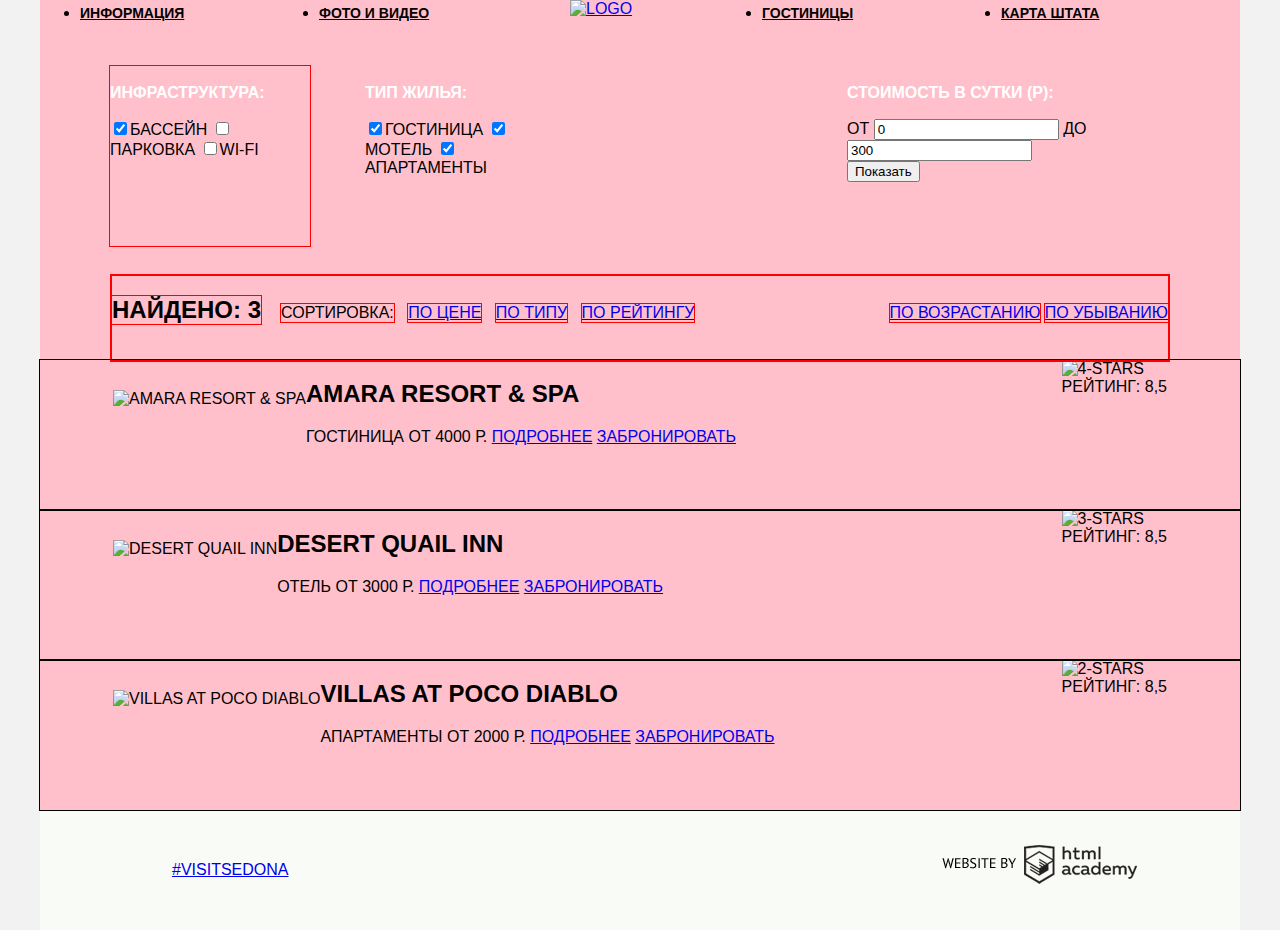
==== sedona-hotels.html @ 235b5f71 "Сетка Седоны" ====
<!DOCTYPE html>
<html lang="ru">
  <head>
    <meta charset="utf-8">
    <title>HTML Academy: Седона</title>
    <link rel="stylesheet" href="css/sedona-style.css">
  </head>
  <body>
  <div class="positioner">
    <header class="main-header">
      <div class="logo">
        <a href="/sedona-index.html"><img src="img/logo.png" alt="logo" width="138" height="70"></a>
      </div>
      <nav class="header-menu">
        <ul>
          <li>
            <a href="#">Информация</a>
          </li>
          <li>
            <a href="#">Фото и видео</a>
          </li>
          <li>
            <a href="#">Карта штата</a>
          </li>
          <li>
            <a href="#">Гостиницы</a>
          </li>
        </ul>
      </nav>
    </header>
    <main>
      <section class="check-location clearfix">
        <form method="post" action="#">
          <div class="check-infrastructure">
            <h3>Инфраструктура:</h3>
            <label>
              <input type="checkbox" name="swimingpool" checked>Бассейн
            </label>
            <label>
              <input type="checkbox" name="parking">Парковка
            </label>
            <label>
              <input type="checkbox" name="wi-fi">Wi-Fi
            </label>
          </div>
          <div class="check-residence">
            <h3>Тип жилья:</h3>
            <label>
              <input type="checkbox" name="hotel" checked>Гостиница
            </label>
            <label>
              <input type="checkbox" name="motel" checked>Мотель
            </label>
            <label>
              <input type="checkbox" name="apartments" checked>Апартаменты
            </label>
          </div>
          <div class="check-price">
            <h3>Стоимость в сутки (Р):</h3>
            <div class="block-inputs">
              <label>От <input type="text" value="0"></label>
              <label>До <input type="text" value="300"></label>
            </div>
            <div class="block-range">
                <!--<input type="range" name="count" min="0" max="4000" step="1" id="count">-->
            </div>
            <input type="submit" value="Показать">
          </div>
        </form>
      </section>

      <section class="sorting-block clearfix">
          <h2>Найдено: 3</h2>
          <div class="sorting-menu">
            <p>Сортировка:</p>
            <a class="sorting" href="#">по цене</a>
            <a class="sorting" href="#">по типу</a>
            <a class="sorting" href="#">по рейтингу</a>
            </div>
          <div class="sorting-arrow">
            <a class="arrow arrow-up" href="#">по возрастанию</a>
            <a class="arrow arrow-down" href="#">по убыванию</a>
          </div>
      </section>

      <section class="hotel-block">
        <article class="hotel-features clearfix">
          <div class="hotel-photo">
            <img src="img/hotel-1.jpg" alt="Amara Resort & Spa" width="135" height="90">
          </div>
          <div class="hotel-info">
            <h2>Amara resort & spa </h2>
            <div class="type-hotel">Гостиница</div>
            <div class="info-price">От 4000 Р.</div>
            <div class="btn-details"><a href="#">Подробнее</a></div>
            <div class="btn-reservation"><a href="#">Забронировать</a></div>
          </div>
          <div class="hotel-rating">
            <div class="stars"><img src="img/stars-4.png" alt="4-stars" width="89" height="17"></div>
            <div class="rating">Рейтинг: 8,5</div>
          </div>
        </article>
        <article class="hotel-features clearfix">
          <div class="hotel-photo">
            <img src="img/hotel-2.jpg" alt="Desert Quail inn" width="135" height="90">
          </div>
            <div class="hotel-info">
              <h2>Desert Quail inn</h2>
              <div class="type-hotel">Отель</div>
              <div class="info-price">От 3000 Р.</div>
              <div class="btn-details"><a href="#">Подробнее</a></div>
              <div class="btn-reservation"><a href="#">Забронировать</a></div>
            </div>
            <div class="hotel-rating">
              <div class="stars"><img src="img/stars-3.png" alt="3-stars" width="65" height="17"></div>
              <div class="rating">Рейтинг: 8,5</div>
            </div>
        </article>

        <article class="hotel-features clearfix">
            <div class="hotel-photo">
              <img src="img/hotel-3.jpg" alt="Villas at poco diablo" width="135" height="90">
            </div>
            <div class="hotel-info">
              <h2>Villas at poco diablo</h2>
              <div class="type-hotel">Апартаменты</div>
              <div class="info-price">От 2000 Р.</div>
              <div class="btn-details"><a href="#">Подробнее</a></div>
              <div class="btn-reservation"><a href="#">Забронировать</a></div>
            </div>
            <div class="hotel-rating">
              <div class="stars"><img src="img/stars-2.png" alt="2-stars" width="42" height="17"></div>
              <div class="rating">Рейтинг: 8,5</div>
            </div>
        </article>
      </section>
    </main>

    <footer class="hotel-footer">
      <section class="footer-link">
        <p><a class="to-main-page" href="#">#VISITSEDONA</a></p>
      </section>
      <section class="footer-social">
        <a class="social-btn social-btn-twitter"></a>
        <a class="social-btn social-btn-facebook"></a>
        <a class="social-btn social-btn-youtube"></a>
      </section>
      <section class="footer-copyright">
        <a class="htmlacademy" href="https://htmlacademy.ru/intensive/htmlcss">
          <img src="img/html_academy_icon_and_text.png" alt="logo htmlacademy" width="195" height="39">
        </a>
      </section>
    </footer>
  </div>
</body>
</html>
---- css/sedona-style.css ----
@font-face {
  font-family: "PT Sans";
  src: url("../fonts/ptsans.woff2") format("woff2"),
       url("../fonts/ptsans.woff") format("woff");
  font-weight: normal;
  font-style: normal;
}

@font-face {
  font-family: "PT Sans Bold";
  src: url("../fonts/ptsansbold.woff2") format("woff2"),
       url("../fonts/ptsansbold.woff") format("woff");
  font-weight: bold;
  font-style: normal;
}

body {
  background-color: #f2f2f2;
  font-family: "PT Sans", Arial, sans-serif;
  text-transform: uppercase;
  padding: 0;
  margin: 0;

}

.positioner {
  background-color: pink;
  padding: 0;
  margin: 0 40px;
  width: 1200px;
  position: relative;
  margin-top: -16px; /*Я не понимаю, почему у меня страница съезжает вниз?
  Только отрицатиельнвым маргином получилось ее поднять*/
}

/*ИЗОБРАЖЕНИЯ*/

.main-intro-photo {
  height: 510px;
  width: 1200px;
  background-image: url("../img/mask.png"), url("../img/main-photo.jpg");
  background-size: 100% 57px, cover;
  background-repeat: no-repeat;
  background-position: bottom, center;
}

.social-btn {
  background: url("../img/social-icon.png") no-repeat;
  width: 46px;
  height: 48px;
  margin-right: 6px;
  display: inline-block;
}

.social-btn-twitter {
  background-position: 0 0;
}

.social-btn-facebook {
  background-position: -52px 0;
}

.social-btn-youtube {
  margin-right: 0;
  background-position: -104px 0;
}

.check-location {
  background-image: url("../img/filter-background.jpg");
  background-size: cover;
  height: 562px;
  width: 1200px;
}

/*ШРИФТЫ*/

.header-menu a {
  font-size: 14px;
  font-weight: bold;
  line-height: 26px;
  color: #000000;
}

.main-features {
  font-size: 21px;
  font-weight: bold;
  color: #000000;
}

.check-location h3{
  font-size: 16px;
  font-weight: bold;
  color: rgb(255, 255, 255);
  line-height: 21px;
}


/*СЕТКА*/

.clearfix::after {
  content: "";
  display: table;
  clear: both;
}

.main-header {
  width: 1200px;
  padding: 0;
  margin: 0;
  position: relative;
  height: 56px;
  box-sizing: border-box;;
}

.header-menu li:nth-child(-n+2) {
  width: 239px;
  float: left;
}

.header-menu li:nth-child(n+3) {
  width: 239px;
  float: right;
}

.logo {
  position: absolute;
  top: 0;
  left: 530px;
  z-index: 10;
}

/*ПЕРВАЯ СТРАНИЦА - основное содержание*/

/*секция 1*/

.main-intro {
  padding: 0;
  margin: 0;
}

.introduction {
  margin: 0;

}

.introduction .main-features {
  margin: 55px auto 25px;
  width: 636px;
}

.introduction .features-description {
  margin: 0 auto 55px;
  width: 576px;
}


/*Cекция 2*/
section {
  margin: 0;
  padding: 0;
}

section:nth-of-type(3) .reason {
  float: left;
  width: 400px;
  min-height: 256px;
  background-color: rgb(129, 179, 210);
}

section:nth-of-type(3) .picture-1 {
  float: right;
  width: 800px;
  min-height: 256px;
}

/*Cекция 3*/

.bonuses {
  min-height: 325px;
}

.bonuses .feature {
  width: 400px;
  height: 310px;
}

.bonuses .feature:nth-child(-n+2) {
  float: left;
}

.bonuses .feature:nth-child(3) {
  float: right;
}

/*секция 4*/

section:nth-of-type(5) .reason {
  float: right;
  width: 400px;
  min-height: 256px;
  background-color: rgb(129, 179, 210);
}

section:nth-of-type(5) .picture-2 {
  float: left;
  width: 800px;
  min-height: 256px;
}

/*Секция 5*/

.advantages .reason {
  float: left;
  width: 400px;
  height: 256px;
}

/*Сеция 6*/

.visit {
  min-height: 290px;
  width: 1200px;
  background: #ffff;
  box-sizing: border-box;
  padding-top: 55px;
}

.visit .interested,
.visit .features-description {
  width: 465px;
  margin: auto;
  outline: 2px solid red;
}

.visit .features-description {
  margin-top: 60px;
}


.search-hotel {
  width: 568px;
  height: 86px;
  outline: 2px solid red;
  margin: 0 auto;
}
/*Секция 7*/

.map {
  height: 593px;
}

.search-menu {
  display: none;
}

footer {
  height: 120px;
  width: 1200px;
  background: #f9fbf6;
  box-sizing: border-box;
  padding-top: 35px;
  padding-bottom: 35px;
}

.main-footer {
  position: absolute;
  bottom: 0;
  left: 0;
  z-index: 10;
}

footer .footer-link {
  float: left;
  min-height: 50px;
  width: 136px;
  margin-left: 132px;
}

footer .footer-social {
  float: left;
  min-height: 50px;
  width: 160px;
  margin-left: 256px;

}

footer .footer-copyright {
  float: right;
  min-height: 50px;
  width: 195px;
  margin-right: 103px;
}


/*СТРАНИЦА ВТОРАЯ*/

.check-location {
  height: 220px;
  overflow: hidden;
  box-sizing: border-box;
  padding-left: 70px;
  padding-top: 10px;
  padding-bottom: 20px;
}

.check-infrastructure {
  height: 180px;
  width: 200px;
  float: left;
  outline: 1px solid red;
}

.check-residence {
  height: 180px;
  width: 200px;
  float: left;
  margin-left: 55px;
}

.check-price {
  height: 180px;
  width: 350px;
  float: right;
  margin-right: 43px;
}

/*Блок сортировки*/

.sorting-block {
  height: 84px;
  width: 1056px;
  margin: auto;
  box-sizing: border-box;
  outline: 2px solid red;
}

 .sorting-block h2 {
   float: left;
   outline: 1px solid red;
 }

 .sorting-menu {
   float: left;
 }

.sorting-arrow {
  float: right;
}

.sorting-menu p,
.sorting-menu a {
  display: inline-block;
  outline: 1px solid red;
  margin-left: 20px;
  margin-top: 28px;
}
.sorting-menu a:nth-child(n+2) {
  margin-left: 10px;
}

.sorting-arrow a {
  display: inline-block;
  outline: 1px solid red;
  margin-top: 28px;
}

/*Блок отелей*/

.hotel-features {
  min-height: 150px;
  outline: 1px solid black;
  width: 1054px;
  padding-right: 73px;
  padding-left: 73px;
}

.hotel-features .hotel-photo {
  float: left;
}

.hotel-features .hotel-info {
  float: left;
}

.hotel-features .hotel-rating {
  float: right;
}

.hotel-photo {
  margin-top: 30px;
}

.hotel-info div {
  display: inline-block;
}





















/*
.check-location label,
.block-inputs input {
  font-size: 14px;
  color: rgb(255, 255, 255);
  line-height: 21px;
}

.sorting-block h2,
.hotel-info h2 {
  font-size: 21px;
  font-weight: bold;
}

.sorting-menu p,
.sorting-menu a {
  font-size: 12px;
  line-height: 18px;
}

.sorting-menu a {
  color: rgba(0, 0, 0, 0.302);
}

.hotel-info div {
  color: rgb(51, 51, 51);
  font-size: 14px;
  line-height: 21px;
}

.hotel-info a {
  font-size: 14px;
  color: rgb(255, 255, 255);
  font-weight: bold;
  line-height: 21px;
}

.rating {
  font-size: 14px;
  color: rgb(102, 102, 102);
  line-height: 21px;
}

.to-main-page {
  color: #000000;
  font-size: 21px;
  font-weight: bold;
  line-height: 26px;
}
*/
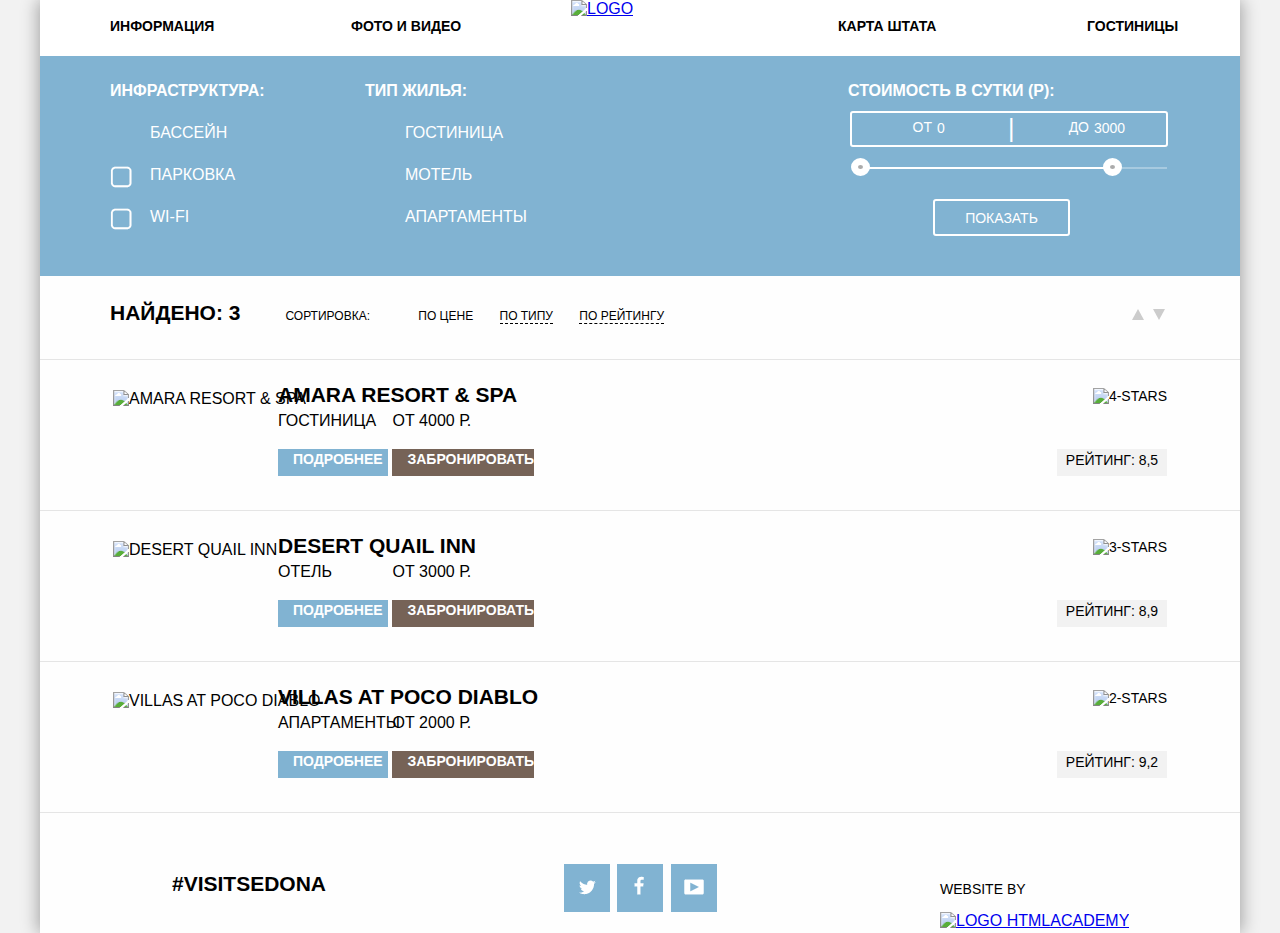
==== commit d4921fe2: "Исправления к Седоне" ====
--- a/sedona-hotels.html
+++ b/sedona-hotels.html
@@ -9,7 +9,7 @@
   <div class="positioner">
     <header class="main-header">
       <div class="logo">
-        <a href="/sedona-index.html"><img src="img/logo.png" alt="logo" width="138" height="70"></a>
+        <a href="index.html"><img src="img/logo.png" alt="logo" width="138" height="70"></a>
       </div>
       <nav class="header-menu">
         <ul>
@@ -20,49 +20,46 @@
             <a href="#">Фото и видео</a>
           </li>
           <li>
-            <a href="#">Карта штата</a>
+            <a href="sedona-hotels.html">Гостиницы</a>
           </li>
           <li>
-            <a href="#">Гостиницы</a>
+            <a href="#">Карта штата</a>
           </li>
         </ul>
       </nav>
     </header>
     <main>
       <section class="check-location clearfix">
-        <form method="post" action="#">
+        <form class="sedona-hotels-for" method="post" action="#">
           <div class="check-infrastructure">
             <h3>Инфраструктура:</h3>
-            <label>
-              <input type="checkbox" name="swimingpool" checked>Бассейн
-            </label>
-            <label>
-              <input type="checkbox" name="parking">Парковка
-            </label>
-            <label>
-              <input type="checkbox" name="wi-fi">Wi-Fi
-            </label>
+            <input type="checkbox" name="swimingpool" id="swimingpool" checked>
+            <label for="swimingpool">Бассейн</label>
+            <input type="checkbox" name="parking" id="parking">
+            <label for="parking">Парковка</label>
+            <input type="checkbox" name="wi-fi" id="wi-fi">
+            <label for="wi-fi">Wi-Fi</label>
           </div>
           <div class="check-residence">
             <h3>Тип жилья:</h3>
-            <label>
-              <input type="checkbox" name="hotel" checked>Гостиница
-            </label>
-            <label>
-              <input type="checkbox" name="motel" checked>Мотель
-            </label>
-            <label>
-              <input type="checkbox" name="apartments" checked>Апартаменты
-            </label>
+            <input type="checkbox" name="hotel" id="hotel" checked>
+            <label for="hotel">Гостиница</label>
+            <input type="checkbox" name="motel" id="motel" checked>
+            <label for="motel">Мотель</label>
+            <input type="checkbox" name="apartments" id="apartments" checked>
+            <label for="apartments">Апартаменты</label>
           </div>
           <div class="check-price">
             <h3>Стоимость в сутки (Р):</h3>
             <div class="block-inputs">
-              <label>От <input type="text" value="0"></label>
-              <label>До <input type="text" value="300"></label>
+              <label><div>От</div><input type="text" value="0"></label>
+              <label><div>До</div><input type="text" value="3000"></label>
             </div>
             <div class="block-range">
-                <!--<input type="range" name="count" min="0" max="4000" step="1" id="count">-->
+              <div class="line">
+                <div class="range range-1"></div>
+                <div class="range range-2"></div>
+              </div>
             </div>
             <input type="submit" value="Показать">
           </div>
@@ -70,17 +67,17 @@
       </section>
 
       <section class="sorting-block clearfix">
-          <h2>Найдено: 3</h2>
-          <div class="sorting-menu">
-            <p>Сортировка:</p>
-            <a class="sorting" href="#">по цене</a>
-            <a class="sorting" href="#">по типу</a>
-            <a class="sorting" href="#">по рейтингу</a>
-            </div>
-          <div class="sorting-arrow">
-            <a class="arrow arrow-up" href="#">по возрастанию</a>
-            <a class="arrow arrow-down" href="#">по убыванию</a>
-          </div>
+        <h2>Найдено: 3</h2>
+        <div class="sorting-menu">
+          <p>Сортировка:</p>
+          <a class="sorting" href="#">по цене</a>
+          <a class="sorting" href="#">по типу</a>
+          <a class="sorting" href="#">по рейтингу</a>
+        </div>
+        <div class="sorting-arrow">
+          <a class="arrow arrow-up" href="#">по возрастанию</a>
+          <a class="arrow arrow-down" href="#">по убыванию</a>
+        </div>
       </section>
 
       <section class="hotel-block">
@@ -91,7 +88,7 @@
           <div class="hotel-info">
             <h2>Amara resort & spa </h2>
             <div class="type-hotel">Гостиница</div>
-            <div class="info-price">От 4000 Р.</div>
+            <div class="info-price">От 4000 Р.</div><br>
             <div class="btn-details"><a href="#">Подробнее</a></div>
             <div class="btn-reservation"><a href="#">Забронировать</a></div>
           </div>
@@ -100,21 +97,22 @@
             <div class="rating">Рейтинг: 8,5</div>
           </div>
         </article>
+
         <article class="hotel-features clearfix">
           <div class="hotel-photo">
             <img src="img/hotel-2.jpg" alt="Desert Quail inn" width="135" height="90">
           </div>
-            <div class="hotel-info">
-              <h2>Desert Quail inn</h2>
-              <div class="type-hotel">Отель</div>
-              <div class="info-price">От 3000 Р.</div>
-              <div class="btn-details"><a href="#">Подробнее</a></div>
-              <div class="btn-reservation"><a href="#">Забронировать</a></div>
-            </div>
-            <div class="hotel-rating">
-              <div class="stars"><img src="img/stars-3.png" alt="3-stars" width="65" height="17"></div>
-              <div class="rating">Рейтинг: 8,5</div>
-            </div>
+          <div class="hotel-info">
+            <h2>Desert Quail inn</h2>
+            <div class="type-hotel">Отель</div>
+            <div class="info-price">От 3000 Р.</div><br>
+            <div class="btn-details"><a href="#">Подробнее</a></div>
+            <div class="btn-reservation"><a href="#">Забронировать</a></div>
+          </div>
+          <div class="hotel-rating">
+            <div class="stars"><img src="img/stars-3.png" alt="3-stars" width="65" height="17"></div>
+            <div class="rating">Рейтинг: 8,9</div>
+          </div>
         </article>
 
         <article class="hotel-features clearfix">
@@ -124,13 +122,13 @@
             <div class="hotel-info">
               <h2>Villas at poco diablo</h2>
               <div class="type-hotel">Апартаменты</div>
-              <div class="info-price">От 2000 Р.</div>
+              <div class="info-price">От 2000 Р.</div><br>
               <div class="btn-details"><a href="#">Подробнее</a></div>
               <div class="btn-reservation"><a href="#">Забронировать</a></div>
             </div>
             <div class="hotel-rating">
               <div class="stars"><img src="img/stars-2.png" alt="2-stars" width="42" height="17"></div>
-              <div class="rating">Рейтинг: 8,5</div>
+              <div class="rating">Рейтинг: 9,2</div>
             </div>
         </article>
       </section>
@@ -146,8 +144,9 @@
         <a class="social-btn social-btn-youtube"></a>
       </section>
       <section class="footer-copyright">
+        <p>Website by</p>
         <a class="htmlacademy" href="https://htmlacademy.ru/intensive/htmlcss">
-          <img src="img/html_academy_icon_and_text.png" alt="logo htmlacademy" width="195" height="39">
+          <img src="img/html_academy_icon.png" alt="logo htmlacademy" width="113" height="39">
         </a>
       </section>
     </footer>
--- a/css/sedona-style.css
+++ b/css/sedona-style.css
@@ -20,17 +20,17 @@
   text-transform: uppercase;
   padding: 0;
   margin: 0;
-
 }
 
 .positioner {
-  background-color: pink;
+  background: pink;
   padding: 0;
-  margin: 0 40px;
+  margin: 0 auto;
   width: 1200px;
   position: relative;
-  margin-top: -16px; /*Я не понимаю, почему у меня страница съезжает вниз?
-  Только отрицатиельнвым маргином получилось ее поднять*/
+  margin-top: -16px;
+  box-shadow: 5px 0 15px 0 rgb(0, 1, 1, 0.2),
+              -5px 0 15px 0 rgb(0, 1, 1, 0.2);
 }
 
 /*ИЗОБРАЖЕНИЯ*/
@@ -45,31 +45,24 @@
 }
 
 .social-btn {
-  background: url("../img/social-icon.png") no-repeat;
+  background: #81b3d2 url("../img/social-icon.png") no-repeat;
   width: 46px;
   height: 48px;
-  margin-right: 6px;
+  margin-right: 3px;
   display: inline-block;
 }
 
 .social-btn-twitter {
-  background-position: 0 0;
+  background-position: 15px 12px;
 }
 
 .social-btn-facebook {
-  background-position: -52px 0;
+  background-position: -38px 12px;
 }
 
 .social-btn-youtube {
   margin-right: 0;
-  background-position: -104px 0;
-}
-
-.check-location {
-  background-image: url("../img/filter-background.jpg");
-  background-size: cover;
-  height: 562px;
-  width: 1200px;
+  background-position: -89px 12px;
 }
 
 /*ШРИФТЫ*/
@@ -87,13 +80,11 @@
   color: #000000;
 }
 
-.check-location h3{
+.check-location h3 {
   font-size: 16px;
   font-weight: bold;
-  color: rgb(255, 255, 255);
-  line-height: 21px;
-}
-
+  color: #ffffff;
+}
 
 /*СЕТКА*/
 
@@ -109,23 +100,57 @@
   margin: 0;
   position: relative;
   height: 56px;
-  box-sizing: border-box;;
+  box-sizing: border-box;
+  background: #ffffff;
+}
+
+.header-menu ul {
+  padding: 0;
+}
+
+.header-menu li {
+  box-sizing: border-box;
+  padding-top: 13px;
+  height: 56px;
 }
 
 .header-menu li:nth-child(-n+2) {
   width: 239px;
   float: left;
+  list-style: none;
+}
+
+.header-menu li:first-child {
+  padding-left: 70px;
+}
+
+.header-menu li:nth-child(2){
+  padding-left: 72px;
 }
 
 .header-menu li:nth-child(n+3) {
   width: 239px;
   float: right;
+  list-style: none;
+}
+
+.header-menu li:nth-child(3) {
+  padding-left: 86px;
+}
+
+.header-menu li:last-child {
+  padding-left: 76px;
+}
+
+.header-menu li a {
+  text-decoration: none;
 }
 
 .logo {
   position: absolute;
   top: 0;
-  left: 530px;
+  left: 50%;
+  margin-left: -69px;
   z-index: 10;
 }
 
@@ -140,17 +165,24 @@
 
 .introduction {
   margin: 0;
-
+  height: 215px;
+  box-sizing: border-box;
+  padding-top: 55px;
+  background-color: #ffffff;
 }
 
 .introduction .main-features {
-  margin: 55px auto 25px;
+  margin: 0 auto 25px;
   width: 636px;
+  text-align: center;
 }
 
 .introduction .features-description {
-  margin: 0 auto 55px;
+  margin: auto;
   width: 576px;
+  font-size: 14px;
+  line-height: 26px;
+  text-align: center;
 }
 
 
@@ -158,38 +190,80 @@
 section {
   margin: 0;
   padding: 0;
+  box-sizing: border-box;
 }
 
 section:nth-of-type(3) .reason {
   float: left;
   width: 400px;
   min-height: 256px;
-  background-color: rgb(129, 179, 210);
+  background-color: #81b3d2;
+
 }
 
 section:nth-of-type(3) .picture-1 {
   float: right;
   width: 800px;
   min-height: 256px;
+  color: #ffff;
+}
+
+/*текст секций PHOTO-ADVANTAGES*/
+.main-content-reason img {
+  display: block;
+}
+
+.photo-advantages .reason .main-features {
+  margin-top: 45px;
+  text-align: center;
+  line-height: 21px;
+}
+
+.photo-advantages .reason .reason-number {
+  margin-top: 26px;
+  text-align: center;
+  line-height: 21px;
+}
+
+.photo-advantages .reason .features-description {
+  margin-top: 20px;
+  text-align: center;
+  line-height: 21px;
+  font-size: 14px;
 }
 
 /*Cекция 3*/
 
 .bonuses {
   min-height: 325px;
+  background-color: #ffffff;
 }
 
 .bonuses .feature {
   width: 400px;
   height: 310px;
-}
-
-.bonuses .feature:nth-child(-n+2) {
-  float: left;
-}
-
-.bonuses .feature:nth-child(3) {
-  float: right;
+  float: left;
+}
+
+.bonuses img {
+  margin-top: 53px;
+  margin-left: 162px;
+}
+
+.bonuses .main-content-reason:last-of-type img {
+  margin-top: 50px;
+  margin-left: 170px;
+}
+
+.bonuses .main-features {
+  text-align: center;
+  margin-top: 20px;
+  margin-bottom: 22px;
+}
+
+.bonuses .features-description {
+  text-align: center;
+  font-size: 14px;
 }
 
 /*секция 4*/
@@ -198,7 +272,7 @@
   float: right;
   width: 400px;
   min-height: 256px;
-  background-color: rgb(129, 179, 210);
+  background-color: #81b3d2;
 }
 
 section:nth-of-type(5) .picture-2 {
@@ -213,46 +287,257 @@
   float: left;
   width: 400px;
   height: 256px;
+  background-color: #eeeeee;
+  color: #000000;
+  margin: 0;
+}
+
+.advantages .main-features {
+  margin-top: 42px;
+  text-align: center;
+  line-height: 21px;
+}
+
+.advantages .reason-number {
+  margin-top: 21px;
+  text-align: center;
+  line-height: 21px;
+}
+
+.advantages .features-description {
+  margin-top: 20px;
+  text-align: center;
+  line-height: 21px;
+  font-size: 14px;
 }
 
 /*Сеция 6*/
 
 .visit {
-  min-height: 290px;
   width: 1200px;
-  background: #ffff;
-  box-sizing: border-box;
-  padding-top: 55px;
-}
-
-.visit .interested,
+  background: #ffffff;
+  box-sizing: border-box;
+  padding-top: 43px;
+}
+
+.visit .interested {
+  font-size: 30px;
+  font-weight: bold;
+  text-align: center;
+}
+
 .visit .features-description {
-  width: 465px;
-  margin: auto;
-  outline: 2px solid red;
-}
-
-.visit .features-description {
-  margin-top: 60px;
-}
-
+  margin-top: 20px;
+  text-align: center;
+  font-size: 14px;
+  line-height: 24px;
+}
 
 .search-hotel {
   width: 568px;
   height: 86px;
-  outline: 2px solid red;
-  margin: 0 auto;
-}
+  background-color: #766357;
+  color: #ffff;
+  font-size: 21px;
+  font-weight: bold;
+  text-align: center;
+  box-sizing: border-box;
+  margin: 50px auto 0;
+  padding-top: 27px;
+}
+
+.search-btn-big {
+  position: relative;
+  width: 568px;
+  height: 86px;
+  margin: auto;
+}
+
+ .search-menu {
+  position: absolute;
+  /*display: none;*/
+  top: 87px;
+  left: 0;
+  z-index: 10;
+  height: 395px;
+  width: 568px;
+  background-color: #ffffff;
+  box-sizing: border-box;
+  padding: 53px;
+  box-shadow: 5px 0 15px 0 rgb(0, 1, 1, 0.2),
+              -5px 0 15px 0 rgb(0, 1, 1, 0.2);
+}
+
+/*.search-btn-big:hover .search-menu {
+  display: block;
+}*/
+
+.index-form {
+  padding: 0;
+  height: 286px;
+  width: 460px;
+  box-sizing: border-box;
+}
+
+.form-positioner {
+ padding: 0;
+ margin: 0;
+ height: 38px;
+ font-size: 14px;
+ font-weight: bold;
+ margin-bottom: 29px;
+ position: relative;
+ }
+
+ label[for$="date"] {
+   float: left;
+   width: 100px;
+   height: 38px;
+   text-align: left;
+   vertical-align: middle;
+   box-sizing: border-box;
+   padding: 10px 3px;
+ }
+
+ input[name$="date"] {
+   float: right;
+   width: 346px;
+   height: 38px;
+   font-size: 14px;
+   font-weight: bold;
+   text-transform: uppercase;
+   padding: 5px 10px;
+   box-sizing: border-box;
+   background-color: #f2f2f2;
+   border: none;
+}
+
+.form-positioner:nth-child(-n+2) {
+  position: relative;
+}
+
+ .form-positioner:nth-child(-n+2)::after {
+   content: "";
+   width: 21px;
+   height: 22px;
+   position: absolute;
+   top: 7px;
+   right: 9px;
+   z-index: 11;
+   background-image: url("../img/icon-calendar.png");
+   background-position: center;
+  }
+
+.form-positioner:nth-child(n+3) {
+  float: left;
+  width: 230px;
+}
+
+label[for$="count"] {
+  float: left;
+  width: 98px;
+  height: 38px;
+  box-sizing: border-box;
+  padding: 10px 3px;
+}
+
+label[for="child-count"] {
+  padding-left: 53px;
+}
+
+.popup-form-count {
+  float: right;
+  margin-right: -2px;
+}
+
+.popup-form-count:first-of-type {
+  padding-right: 2px;
+}
+
+.popup-form-count input {
+  margin-left: -4px;
+  margin-right: -3px;
+}
+
+input[name$="count"] {
+  width: 38px;
+  height: 38px;
+  font-size: 14px;
+  font-weight: bold;
+  text-transform: uppercase;
+  padding: 5px 0;
+  text-align: center;
+  box-sizing: border-box;
+  background-color: #f2f2f2;
+  border: none;
+}
+
+.popup-form-count button {
+  width: 38px;
+  height: 38px;
+  border: none;
+  font-size: 16px;
+  font-weight: bold;
+  color: #a9a9a9;
+  margin-top: -2px;
+  background-color: #f2f2f2;
+}
+
+.search-btn-small {
+  clear: both;
+  margin-top: 120px;
+}
+
+.search-btn-small input {
+  width: 100%;
+  margin: 0;
+  text-align: center;
+  vertical-align: middle;
+  height: 58px;
+  color: #ffff;
+  font-size: 21px;
+  font-weight: bold;
+  text-transform: uppercase;
+  background-color: #81b3d2;
+  border: none;
+}
+
+.form-positioner input:hover {
+  background-color: #ebebeb;
+}
+
+.form-positioner input:focus {
+  background-color: #ffffff;
+  border: 2px solid #ebebeb;
+}
+
+/*тут опять не получилось с псевдоклассом*/
+.form-positioner::after:hover,
+.form-positioner::before:hover {
+  background-color: #000000;
+}
+
+.form-positioner::after:active,
+.form-positioner::before:active {
+  background-color: #7bbbd7;
+}
+
+
+.search-btn-small input:hover {
+  background-color: #669ec1;
+}
+
+.search-btn-small input:active {
+  background-color: #5596be;
+  color: #93bcd0;
+}
+
 /*Секция 7*/
-
 .map {
   height: 593px;
 }
 
-.search-menu {
-  display: none;
-}
-
+/*ФУТЕР*/
 footer {
   height: 120px;
   width: 1200px;
@@ -266,14 +551,20 @@
   position: absolute;
   bottom: 0;
   left: 0;
-  z-index: 10;
-}
-
-footer .footer-link {
+  z-index: 9;
+  opacity: 0.902;
+}
+
+footer .footer-link a {
   float: left;
   min-height: 50px;
   width: 136px;
   margin-left: 132px;
+  padding-top: 8px;
+  font-size: 21px;
+  font-weight: bold;
+  text-decoration: none;
+  color: #000000;
 }
 
 footer .footer-social {
@@ -281,33 +572,48 @@
   min-height: 50px;
   width: 160px;
   margin-left: 256px;
-
 }
 
 footer .footer-copyright {
   float: right;
   min-height: 50px;
-  width: 195px;
-  margin-right: 103px;
-}
-
+  width: 225px;
+  margin-right: 75px;
+  padding-top: 3px;
+}
+
+.footer-copyright p {
+  font-size: 14px;
+  font-weight: normal;
+  margin-right: 6px;
+}
+
+.footer-copyright > *  {
+  display: inline-block;
+  vertical-align: middle;
+}
 
 /*СТРАНИЦА ВТОРАЯ*/
 
 .check-location {
+  background-image: url("../img/filter-background.jpg");
+  background-color: rgb(129, 179, 210);
+  background-size: cover;
   height: 220px;
+  width: 1200px;
   overflow: hidden;
   box-sizing: border-box;
-  padding-left: 70px;
-  padding-top: 10px;
-  padding-bottom: 20px;
+  padding: 10px 70px;
+}
+
+.check-location > * {
+  box-sizing: border-box;
 }
 
 .check-infrastructure {
   height: 180px;
   width: 200px;
   float: left;
-  outline: 1px solid red;
 }
 
 .check-residence {
@@ -318,30 +624,190 @@
 }
 
 .check-price {
+  float: right;
   height: 180px;
-  width: 350px;
+  width: 322px;
+}
+
+.check-infrastructure label,
+.check-residence label  {
+  display: block;
+  margin-top: 24px;
+  padding-left: 40px;
+  position: relative;
+  color: #ffffff;
+}
+
+.check-infrastructure input,
+.check-residence input  {
+  display: none;
+}
+
+.check-infrastructure input + label:before,
+.check-residence input + label:before  {
+  content: "";
+  width: 22px;
+  height: 22px;
+  background-image: url("../img/checkbox-not-checked.png");
+  background-position: center;
+  position: absolute;
+  left: 0;
+}
+
+.check-infrastructure input:checked + label:before,
+.check-residence input:checked + label:before  {
+  content: "";
+  width: 26px;
+  height: 22px;
+  background-image: url("../img/checkbox.png");
+  background-position: center;
+  position: absolute;
+  left: 0;
+}
+
+.check-infrastructure input:disabled + label:before,
+.check-residence input:disabled + label:before  {
+  background-color: #6b6d6c
+}
+
+.block-inputs {
+  border: 2px solid #ffffff;
+  border-radius: 3px;
+  margin: -5px auto;
+  height: 32px;
+  width: 314px;
+  position: relative;
+}
+
+.block-inputs::before {
+  content: "|";
+  position: absolute;
+  left: 156px;
+  color: #ffffff;
+  font-size: 25px;
+  bottom: 2px;
+}
+
+.block-inputs label:first-child {
+  float: left;
+  width: 157px;
+}
+
+.block-inputs label:last-child {
   float: right;
-  margin-right: 43px;
+  width: 157px;
+}
+
+.block-inputs input {
+  float: left;
+  width: 66px;
+  text-align: left;
+  border: none;
+  height: 27px;
+  font-size: 14px;
+  background-color: transparent;
+  color: #ffffff;
+  font-size: 14px;
+  text-transform: uppercase;
+}
+
+.block-inputs div {
+  margin-top: 2px;
+  box-sizing: border-box;
+  float: left;
+  width: 80px;
+  text-align: right;
+  height: 32px;
+  margin-right: 3px;
+  padding-top: 4px;
+  color: #ffffff;
+  font-size: 14px;
+  text-transform: uppercase;
+}
+
+/*----------------------*/
+.block-range {
+  margin-top: 25px;
+  margin-left: 5px;
+}
+
+.block-range .line {
+  width: 314px;
+  height: 2px;
+  background-image: linear-gradient(to right, rgba(255,255,255,1) 80%, rgba(255,255,255,0.3) 20%);
+  position: relative;
+}
+
+.range {
+  background-color: #ababab;
+  width: 5px;
+  height: 4px;
+  border-radius: 50%;
+  border: 7px solid #ffffff;
+  position: absolute;
+  cursor: pointer;
+}
+
+.range:hover {
+  background-color: #155288;
+}
+
+.range-1 {
+  left: -2px;
+  bottom: -7px;
+}
+
+.range-2 {
+  right: 45px;
+  bottom: -7px;
+}
+
+.check-location input[type="submit"] {
+  margin-top: 30px;
+  margin-left: 85px;
+  width: 137px;
+  height: 37px;
+  box-sizing: border-box;
+  border: 2px solid #ffffff;
+  border-radius: 3px;
+  color: #ffffff;
+  font-size: 14px;
+  text-transform: uppercase;
+  vertical-align: middle;
+  background-color: transparent;
+}
+
+.check-location input[type="submit"]:hover {
+  background-color: #ffffff;
+  color: #000000;
 }
 
 /*Блок сортировки*/
 
 .sorting-block {
+  background-color: #fefefe;
+  border-bottom: 1px solid #e5e5e5;
   height: 84px;
-  width: 1056px;
+  width: 1200px;
   margin: auto;
   box-sizing: border-box;
-  outline: 2px solid red;
+  padding-left: 70px;
+  padding-right: 70px;
 }
 
  .sorting-block h2 {
    float: left;
-   outline: 1px solid red;
+   font-size: 21px;
+   font-weight: bold;
+   margin-top: 25px;
  }
 
  .sorting-menu {
+   padding-left: 20px;
    float: left;
- }
+   font-size: 12px;
+   margin-top: 5px;
+  }
 
 .sorting-arrow {
   float: right;
@@ -350,25 +816,71 @@
 .sorting-menu p,
 .sorting-menu a {
   display: inline-block;
-  outline: 1px solid red;
-  margin-left: 20px;
+  margin-left: 25px;
   margin-top: 28px;
-}
-.sorting-menu a:nth-child(n+2) {
-  margin-left: 10px;
+  text-decoration: none;
+  color: #000000;
+}
+
+.sorting-menu a:hover {
+  color: #84bade;
+}
+
+.sorting-menu a:active {
+  color: #d2d2d2;
+}
+
+.sorting-menu a:not(:first-of-type) {
+  margin-left: 23px;
+  border-bottom: 1px dashed;
+}
+
+.sorting-menu p {
+  margin-right: 20px;
+}
+
+.sorting-arrow {
+  margin-top: 30px;
 }
 
 .sorting-arrow a {
+  margin-top: 28px;
+  font-size: 0;
+  margin-right: 5px;
+}
+
+.arrow::before {
+  content: "";
   display: inline-block;
-  outline: 1px solid red;
-  margin-top: 28px;
+  border: 11px solid #cccccc;
+  border-right-width: 6px;
+  border-left-width: 6px;
+  border-right-color: transparent;
+  border-left-color: transparent;
+}
+
+.arrow-up::before {
+  border-top-width: 0;
+}
+
+.arrow-down::before {
+  border-bottom-width: 0;
+}
+/* НИЧЕГО НЕ ПОЛУЧИЛОСЬ- ЦВЕТ НЕ МЕНЯЕТСЯ*/
+.arrow::before:hover {
+  border: 11px solid #040404;
+}
+
+.arrow::before:active {
+  border: 11px solid #86acd9;
 }
 
 /*Блок отелей*/
 
 .hotel-features {
   min-height: 150px;
-  outline: 1px solid black;
+  background: #fefefe;
+  border-bottom: 1px solid #e5e5e5;
   width: 1054px;
   padding-right: 73px;
   padding-left: 73px;
@@ -376,91 +888,111 @@
 
 .hotel-features .hotel-photo {
   float: left;
+  width: 260px;
+  height: 100px;
+  margin-top: 30px;
 }
 
 .hotel-features .hotel-info {
   float: left;
-}
+  margin-left: -95px;
+  margin-top: 23px;
+}
+
+.type-hotel {
+  width: 110px;
+  height: 27px;
+  margin-top: 5px;
+}
+
+.info-price {
+  width: 142px;
+  height: 27px;
+  margin-top: 5px;
+}
+
+.btn-details {
+  width: 110px;
+  height: 27px;
+  background: #81b3d2;
+  margin-top: 10px;
+}
+
+.btn-details:hover {
+  background-color: #669ec1;
+}
+
+.btn-details:active,
+.btn-details:active a {
+  background-color: #5596be;
+  color: #96b4d6;
+}
+
+.btn-reservation {
+  width: 142px;
+  height: 27px;
+  background: #766357;
+  margin-top: 10px;
+}
+
+.btn-reservation:hover {
+  background-color: #604e44;
+}
+
+.btn-reservation:active,
+.btn-reservation:active a {
+  background-color: #503e34;
+  color: #938980;
+}
+
+[class^="btn-"] a {
+  font-size: 14px;
+  color: #ffffff;
+  font-weight: bold;
+  text-decoration: none;
+  vertical-align: middle;
+  padding-left: 15px;
+}
+
 
 .hotel-features .hotel-rating {
   float: right;
-}
-
-.hotel-photo {
-  margin-top: 30px;
+  margin-top: 28px;
+  font-size: 14px;
+}
+
+.hotel-info h2 {
+  font-size: 21px;
+  font-weight: bold;
+  margin: 0;
+}
+
+.hotel-info h2:hover {
+  color: #85b3d7;
+}
+
+.hotel-info h2:active {
+  color: #cfcfcf;
 }
 
 .hotel-info div {
   display: inline-block;
 }
 
-
-
-
-
-
-
-
-
-
-
-
-
-
-
-
-
-
-
-
-
-/*
-.check-location label,
-.block-inputs input {
-  font-size: 14px;
-  color: rgb(255, 255, 255);
-  line-height: 21px;
-}
-
-.sorting-block h2,
-.hotel-info h2 {
-  font-size: 21px;
-  font-weight: bold;
-}
-
-.sorting-menu p,
-.sorting-menu a {
-  font-size: 12px;
-  line-height: 18px;
-}
-
-.sorting-menu a {
-  color: rgba(0, 0, 0, 0.302);
-}
-
-.hotel-info div {
-  color: rgb(51, 51, 51);
-  font-size: 14px;
-  line-height: 21px;
-}
-
-.hotel-info a {
-  font-size: 14px;
-  color: rgb(255, 255, 255);
-  font-weight: bold;
-  line-height: 21px;
-}
-
-.rating {
-  font-size: 14px;
-  color: rgb(102, 102, 102);
-  line-height: 21px;
-}
-
-.to-main-page {
-  color: #000000;
-  font-size: 21px;
-  font-weight: bold;
-  line-height: 26px;
-}
-*/
+.hotel-rating .rating {
+  box-sizing: border-box;
+  width: 110px;
+  height: 27px;
+  background-color: #f2f2f2;
+  margin-top: 45px;
+  text-align: center;
+  padding-top: 3px;
+}
+
+.hotel-rating .stars {
+  text-align: right;
+}
+
+.hotel-footer {
+  background: #fefefe;
+}
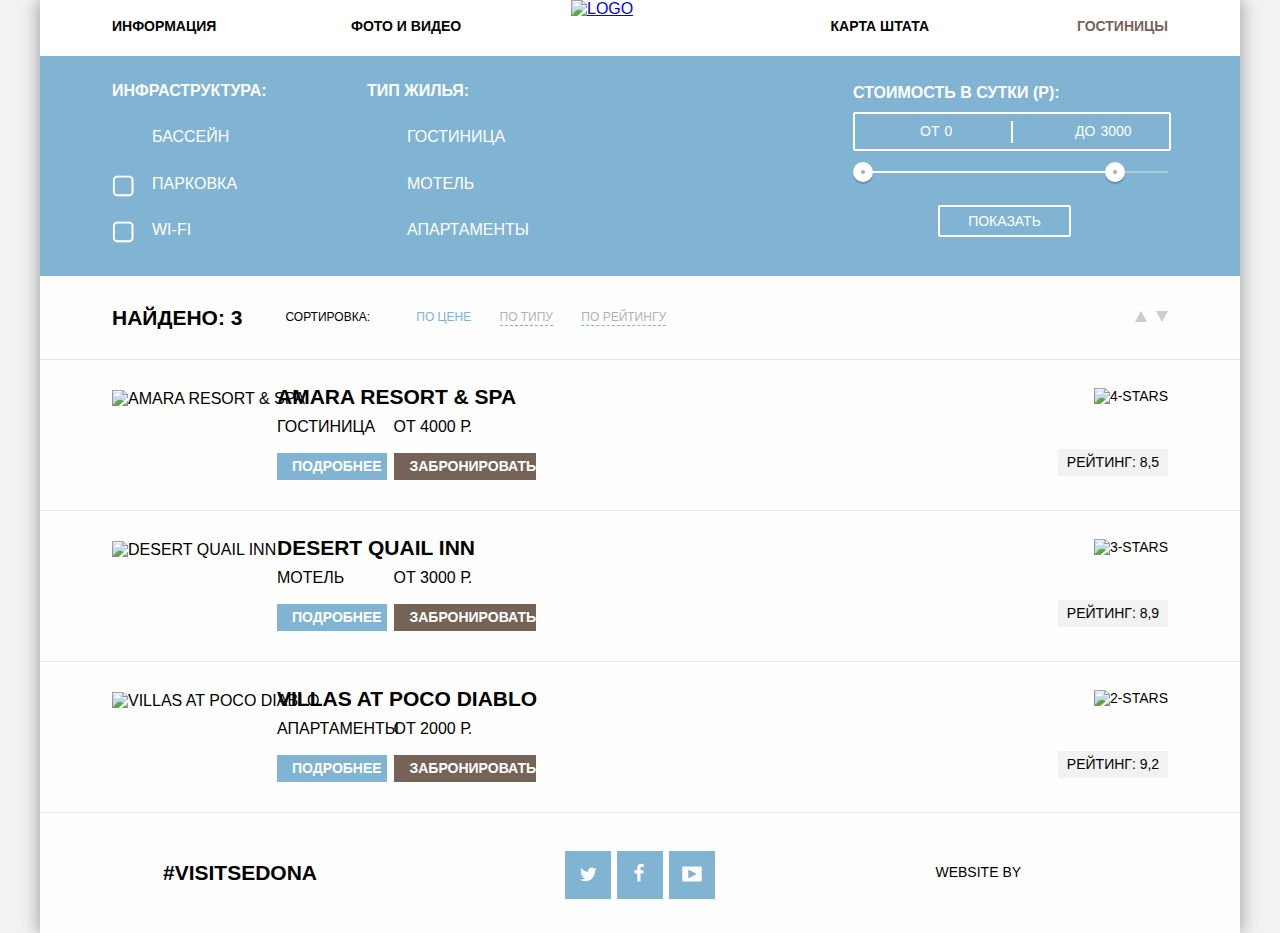
==== commit c5297aab: "изменения" ====
--- a/sedona-hotels.html
+++ b/sedona-hotels.html
@@ -3,7 +3,8 @@
   <head>
     <meta charset="utf-8">
     <title>HTML Academy: Седона</title>
-    <link rel="stylesheet" href="css/sedona-style.css">
+    <link rel="stylesheet" href="css/normalize.css">
+    <link rel="stylesheet" href="css/min.sedona-style.css">
   </head>
   <body>
   <div class="positioner">
@@ -20,7 +21,7 @@
             <a href="#">Фото и видео</a>
           </li>
           <li>
-            <a href="sedona-hotels.html">Гостиницы</a>
+            <a class="active">Гостиницы</a>
           </li>
           <li>
             <a href="#">Карта штата</a>
@@ -49,17 +50,19 @@
             <input type="checkbox" name="apartments" id="apartments" checked>
             <label for="apartments">Апартаменты</label>
           </div>
+
           <div class="check-price">
             <h3>Стоимость в сутки (Р):</h3>
             <div class="block-inputs">
-              <label><div>От</div><input type="text" value="0"></label>
-              <label><div>До</div><input type="text" value="3000"></label>
+              <label class="min-price">От<input type="text" name="min-price" value="0"></label>
+              <label class="max-price">До<input type="text" name="max-price" value="3000"></label>
             </div>
             <div class="block-range">
-              <div class="line">
-                <div class="range range-1"></div>
-                <div class="range range-2"></div>
+              <div class="scale">
+                <div class="bar"></div>
               </div>
+              <div class="range-toggle range-toggle-min"></div>
+              <div class="range-toggle range-toggle-max"></div>
             </div>
             <input type="submit" value="Показать">
           </div>
@@ -89,8 +92,8 @@
             <h2>Amara resort & spa </h2>
             <div class="type-hotel">Гостиница</div>
             <div class="info-price">От 4000 Р.</div><br>
-            <div class="btn-details"><a href="#">Подробнее</a></div>
-            <div class="btn-reservation"><a href="#">Забронировать</a></div>
+            <a class="btn-details" href="#">Подробнее</a>
+            <a class="btn-reservation" href="#">Забронировать</a>
           </div>
           <div class="hotel-rating">
             <div class="stars"><img src="img/stars-4.png" alt="4-stars" width="89" height="17"></div>
@@ -104,10 +107,10 @@
           </div>
           <div class="hotel-info">
             <h2>Desert Quail inn</h2>
-            <div class="type-hotel">Отель</div>
+            <div class="type-hotel">Мотель</div>
             <div class="info-price">От 3000 Р.</div><br>
-            <div class="btn-details"><a href="#">Подробнее</a></div>
-            <div class="btn-reservation"><a href="#">Забронировать</a></div>
+            <a class="btn-details" href="#">Подробнее</a>
+            <a class="btn-reservation" href="#">Забронировать</a>
           </div>
           <div class="hotel-rating">
             <div class="stars"><img src="img/stars-3.png" alt="3-stars" width="65" height="17"></div>
@@ -123,8 +126,8 @@
               <h2>Villas at poco diablo</h2>
               <div class="type-hotel">Апартаменты</div>
               <div class="info-price">От 2000 Р.</div><br>
-              <div class="btn-details"><a href="#">Подробнее</a></div>
-              <div class="btn-reservation"><a href="#">Забронировать</a></div>
+              <a class="btn-details" href="#">Подробнее</a>
+              <a class="btn-reservation" href="#">Забронировать</a>
             </div>
             <div class="hotel-rating">
               <div class="stars"><img src="img/stars-2.png" alt="2-stars" width="42" height="17"></div>
@@ -134,20 +137,18 @@
       </section>
     </main>
 
-    <footer class="hotel-footer">
+    <footer class="hotel-footer clearfix">
       <section class="footer-link">
-        <p><a class="to-main-page" href="#">#VISITSEDONA</a></p>
+        <a class="to-main-page" href="#">#VISITSEDONA</a>
       </section>
       <section class="footer-social">
-        <a class="social-btn social-btn-twitter"></a>
-        <a class="social-btn social-btn-facebook"></a>
-        <a class="social-btn social-btn-youtube"></a>
+        <a class="social-btn social-btn-twitter" href="#">Twitter</a>
+        <a class="social-btn social-btn-facebook" href="#">Facebook</a>
+        <a class="social-btn social-btn-youtube" href="#">Youtube</a>
       </section>
       <section class="footer-copyright">
         <p>Website by</p>
-        <a class="htmlacademy" href="https://htmlacademy.ru/intensive/htmlcss">
-          <img src="img/html_academy_icon.png" alt="logo htmlacademy" width="113" height="39">
-        </a>
+        <a class="htmlacademy" href="https://htmlacademy.ru/intensive/htmlcss">HTML Academy</a>
       </section>
     </footer>
   </div>
--- a/css/min.sedona-style.css
+++ b/css/min.sedona-style.css
@@ -0,0 +1 @@
+@font-face{font-family:"PT Sans";src:url(../fonts/ptsans.woff2) format("woff2"),url(../fonts/ptsans.woff) format("woff");font-weight:400;font-style:normal}@font-face{font-family:"PT Sans Bold";src:url(../fonts/ptsansbold.woff2) format("woff2"),url(../fonts/ptsansbold.woff) format("woff");font-weight:700;font-style:normal}body{margin:0;background-color:#f2f2f2;font-family:"PT Sans",Arial,sans-serif;text-transform:uppercase}.positioner{padding:0;width:1200px;position:relative;margin:-16px auto 0;box-shadow:5px 0 15px 0 rgba(0,1,1,.2),-5px 0 15px 0 rgba(0,1,1,.2)}.main-intro-photo{height:510px;width:1200px;background-image:url(../img/mask.png),url(../img/main-photo.jpg);background-size:100% 57px,cover;background-repeat:no-repeat;background-position:bottom,center;background-color:#314852}.header-menu a{font-size:14px;font-weight:700;line-height:26px;color:#000}.header-menu a:hover{color:#81b3d2}.header-menu a:active{color:#b2b2b2}.header-menu a.active{color:#766357}.main-features{font-size:21px;font-weight:700;color:inherit}.check-location h3{font-size:16px;font-weight:700;color:#fff}.clearfix::after{content:"";display:table;clear:both}.header-menu li,.main-header{box-sizing:border-box;height:56px}.main-header{width:1200px;padding:0 6%;margin:0;position:relative;background:#fff}.header-menu ul,body{padding:0}.header-menu li{padding-top:13px}.header-menu li:nth-child(-n+2){width:239px;float:left;list-style:none;text-align:left}.header-menu li:nth-child(n+3){width:239px;float:right;list-style:none;text-align:right}.header-menu li a{text-decoration:none}.logo{position:absolute;top:0;left:50%;margin-left:-69px;z-index:10}.main-intro{padding:0;margin:0}.introduction,section{margin:0;box-sizing:border-box}.introduction{height:215px;padding-top:60px;background-color:#fff}.introduction .main-features{margin:0 auto 30px;width:636px;text-align:center}.introduction .features-description{margin:auto;width:576px;line-height:26px;text-align:center;font-size:14px}section{padding:0}section:nth-of-type(3) .reason{float:left;width:400px;min-height:256px;background-color:#81b3d2}section:nth-of-type(3) .picture-1{float:right;width:800px;min-height:256px;color:#ffff}.photo-advantages{color:#fff}.main-content-reason img{display:block}.photo-advantages .reason .main-features{margin-top:45px;text-align:center;line-height:21px}.photo-advantages .reason .reason-number{margin-top:26px;text-align:center;line-height:21px}.photo-advantages .reason .features-description{margin-top:20px;text-align:center;line-height:21px;font-size:14px}.bonuses{min-height:330px;background-color:#fff}.bonuses .feature{float:left;width:400px;height:310px}.bonuses img{margin-top:60px;margin-left:162px}.bonuses .main-content-reason:last-of-type img{margin-top:53px;margin-left:170px}.bonuses .main-features{text-align:center;line-height:28px;margin-top:25px;margin-bottom:22px}.bonuses .features-description{text-align:center;font-size:14px;line-height:21px}section:nth-of-type(5) .reason{float:right;width:400px;min-height:256px;background-color:#81b3d2}section:nth-of-type(5) .picture-2{float:left;width:800px;min-height:256px}.advantages .reason{float:left;width:400px;height:256px;background-color:#eee;color:#000;margin:0}.advantages .main-features{margin-top:45px;text-align:center;line-height:21px}.advantages .features-description,.advantages .reason-number{margin-top:23px;text-align:center;line-height:21px}.advantages .features-description{margin-top:22px;font-size:14px}.visit{width:1200px;background:#fff;box-sizing:border-box;padding-top:50px}.visit .interested{font-size:30px;font-weight:700;text-align:center}.visit .features-description{margin-top:23px;text-align:center;line-height:24px;font-size:14px}.search-btn-big,.search-hotel{position:relative;width:568px;height:86px}.search-hotel{display:block;z-index:11;background-color:#766357;color:#fff;box-sizing:border-box;padding-top:30px;text-align:center;font-size:21px;font-weight:700;text-decoration:none;margin:48px auto 0}.search-btn-big{margin:auto}.search-menu{display:none;position:absolute;z-index:10;top:87px;left:0;width:568px;height:395px;background-color:#fff;box-sizing:border-box;padding:53px;box-shadow:5px 0 15px 0 rgba(0,1,1,.2),-5px 0 15px 0 rgba(0,1,1,.2)}.search-menu-show{display:block;animation-name:bounce,opacity;animation-duration:1s,1s}@keyframes bounce{0%{transform:translateY(-395px)}to{transform:translateY(0)}}@keyframes opacity{0%,40%{opacity:0}to{opacity:1}}.index-form,label[for$=date]{padding:0;height:286px;width:460px;box-sizing:border-box}.form-positioner,input[name$=date]{height:38px;font-size:14px;font-weight:700}.form-positioner{position:relative;margin:0 0 29px;padding:0}label[for$=date]{float:left;width:100px;height:38px;padding:10px 3px;text-align:left;vertical-align:middle}input[name$=date]{float:right;width:346px;padding:5px 35px 5px 10px;box-sizing:border-box;text-transform:uppercase;background-image:url(../img/icon-calendar.png);background-repeat:no-repeat;background-position:317px 50%;background-color:#f2f2f2;border:2px solid transparent}input[name$=date]:hover{background-image:url(../img/icon-calendar-hover.png)}input[name$=date]:active{background-image:url(../img/icon-calendar-active.png)}.form-positioner:nth-child(n+3){float:left;width:230px}label[for$=count]{float:left;width:98px;height:38px;padding:10px 3px;box-sizing:border-box}label[for=child-count]{padding-left:53px}.popup-form-count{float:right;margin:0 -2px 0 0;background:#f2f2f2}.popup-form-count:first-of-type{padding-right:2px}.search-btn-small input,input[name$=count]{text-align:center;font-weight:700;text-transform:uppercase;border:0}input[name$=count]{box-sizing:border-box;vertical-align:top;background:#f2f2f2;width:38px;height:38px;margin:0 -3px;font-size:14px}.popup-form-count button{display:inline-block;width:38px;height:38px;margin:0;font-size:20px;line-height:0;font-weight:700;background-color:#f2f2f2;color:#a9a9a9;border:0;outline:0;vertical-align:middle}.button-max,.button-min{background-image:url(../img/min.png);background-position:50% 50%;background-repeat:no-repeat}.button-max{background-image:url(../img/max.png)}.button-min:hover{background-image:url(../img/min-hover.png)}.button-max:hover{background-image:url(../img/max-hover.png)}.button-min:active{background-image:url(../img/min-active.png)}.button-max:active{background-image:url(../img/max-active.png)}.search-btn-small{clear:both;margin-top:125px}.search-btn-small input{width:100%;height:58px;margin:0;color:#fff;font-size:21px;background-color:#81b3d2}.form-positioner input:hover{background-color:#ebebeb}.form-positioner input:focus{background-color:#fff;border:2px solid #ebebeb;outline:0}.search-btn-small input:hover{background-color:#669ec1}.search-btn-small input:active{background-color:#5596be;color:#93bcd0}.map{height:593px}footer{width:1200px;background:#f9fbf6;box-sizing:border-box}.main-footer{position:absolute;bottom:0;left:0;z-index:9;opacity:.902}footer .footer-copyright,footer .footer-link,footer .footer-social{float:left;width:400px;min-height:120px;text-align:center}footer .footer-link a{padding:0;font-size:21px;font-weight:700;text-decoration:none;color:#000;line-height:120px}.social-btn{background:#81b3d2 url(../img/social-icon.png) no-repeat;opacity:1;width:46px;height:48px;display:inline-block;vertical-align:middle;margin-top:38px;font-size:0}.social-btn-twitter{background-position:15px 12px}.social-btn-facebook{background-position:-38px 12px;margin-left:2px;margin-right:2px}.social-btn-youtube{background-position:-89px 12px}.social-btn:hover{background-color:#669ec0}.social-btn:active{background:#5496bd url(../img/social-icon-active.png) no-repeat}.social-btn-twitter:active{background-position:15px 12px}.social-btn-facebook:active{background-position:-39px 12px}.social-btn-youtube:active{background-position:-90px 12px}footer .footer-copyright{float:right}.footer-copyright>*{display:inline-block;vertical-align:middle;line-height:90px}.footer-copyright p{font-size:14px;font-weight:400;margin-right:6px}.footer-copyright a{width:113px;height:39px;background-image:url(../img/html_academy_icon.png);font-size:0}.footer-copyright a:hover{background-image:url(../img/html_academy_icon-hover.png)}.footer-copyright a:active{background-image:url(../img/html_academy_icon-active.png)}.check-location{background-image:url(../img/filter-background.jpg);background-color:#81b3d2;background-size:cover;height:220px;width:1200px;overflow:hidden;padding:10px 6%}.check-location,.check-location>*{box-sizing:border-box}.check-infrastructure,.check-residence{float:left;height:180px;width:200px}.check-residence{margin-left:55px}.check-price{float:right;height:180px;width:330px;padding-left:15px;box-sizing:border-box}.check-infrastructure label,.check-residence label{position:relative;display:block;margin-top:28px;padding-left:40px;color:#fff}.check-infrastructure input,.check-residence input{display:none}.check-infrastructure input+label:before,.check-residence input+label:before{content:"";width:22px;height:22px;background-image:url(../img/checkbox-not-checked.png);background-position:center;position:absolute;left:0}.check-infrastructure input:checked+label:before,.check-residence input:checked+label:before{content:"";width:26px;height:22px;background-image:url(../img/checkbox.png);background-position:center;position:absolute;left:0}.check-infrastructure input:disabled+label:before,.check-residence input:disabled+label:before{background-image:url(../img/checkbox-disabled.png)}.check-infrastructure input:checked:disabled+label:before,.check-residence input:checked:disabled+label:before{background-image:url(../img/checkbox-checked-disabled.png)}.check-price h3{margin-bottom:9px;font-weight:700;font-size:16px;line-height:21px}.block-inputs{width:314px;height:35px;border:2px solid #fff;border-radius:2px;margin-bottom:20px;position:relative;font-size:0}.block-inputs::before{content:"";width:2px;height:22px;position:absolute;top:50%;left:50%;background:#fff;transform:translate(-50%,-50%)}.block-inputs label{display:inline-block;font-size:14px;line-height:33px;vertical-align:top;color:#fff;cursor:pointer}.block-inputs .max-price,.block-inputs .min-price{width:90px;padding-left:65px}.block-inputs input{width:50px;margin:0;padding-left:5px;color:inherit;font:inherit;background:0 0;border:0;outline:0}.block-range{position:relative;margin-bottom:32px}.block-range .scale{height:2px;background:rgba(255,255,255,.3)}.block-range .bar{width:80%;height:2px;background:#fff}.range-toggle{position:absolute;top:-9px;width:4px;height:4px;background:#ababab;border:8px solid #fff;border-radius:50%;box-shadow:0 2px 1px 0 rgba(0,1,1,.2);cursor:pointer}.range-toggle-min{left:0}.range-toggle-max{left:80%}.range-toggle:hover{background:#1c4f80}.check-location input[type=submit]{display:block;height:32px;width:133px;margin-bottom:0;margin-left:85px;box-sizing:border-box;font-size:14px;line-height:20px;color:#fff;text-transform:uppercase;background:0 0;border:2px solid #fff;border-radius:2px;cursor:pointer}.check-location input[type=submit]:hover{background-color:#fff;color:#000;outline:0}.sorting-block{height:84px;width:1200px;margin:auto;padding-left:6%;padding-right:6%;box-sizing:border-box;background-color:#fefefe;border-bottom:1px solid #e5e5e5}.sorting-block h2{float:left;margin-top:30px;font-size:21px;font-weight:700}.sorting-menu{float:left;padding-left:20px;margin-top:5px;font-size:12px}.sorting-arrow{float:right;margin-top:32px}.sorting-menu a,.sorting-menu p{display:inline-block;margin-left:23px;margin-top:30px;text-decoration:none;color:#000}.sorting-menu a:first-of-type{color:#81b3d2}.sorting-menu a:not(:first-of-type){margin-left:25px;border-bottom:1px dashed #81b3d2;color:#b2b2b2}.sorting-menu a:hover{color:#81b3d2}.sorting-menu a:active{border-bottom:none;color:#000}.sorting-menu p{margin-right:20px}.sorting-arrow a{font-size:0;margin-left:5px}.arrow::before{content:"";display:inline-block;border:11px solid #ccc;border-right-width:6px;border-left-width:6px;border-right-color:transparent;border-left-color:transparent}.arrow-up::before{border-top-width:0}.arrow-down::before{border-bottom-width:0}.arrow:hover::before{border-bottom-color:#040404;border-top-color:#040404}.arrow:active::before{border-bottom-color:#86acd9;border-top-color:#86acd9}.hotel-features{width:1056px;min-height:150px;padding-right:6%;padding-left:6%;background:#fefefe;border-bottom:1px solid #e5e5e5}.hotel-features .hotel-photo{float:left;width:260px;height:100px;margin-top:30px}.hotel-features .hotel-info{float:left;margin-left:-95px;margin-top:25px}.info-price,.type-hotel{width:110px;height:27px;margin-top:9px}.info-price{width:142px;margin-left:2px}.hotel-info [class^=btn-]{display:inline-block;height:22px;margin-top:8px;padding-top:5px;text-align:left}.btn-details{width:95px;background-color:#81b3d2}.btn-details:hover{background-color:#669ec1}.btn-details:active{background-color:#5596be;color:#96b4d6}.btn-reservation{width:127px;margin-left:3px;background:#766357}.btn-reservation:hover{background-color:#604e44}.btn-reservation:active{background-color:#503e34;color:#938980}[class^=btn-]{padding-left:15px;font-size:14px;color:#fff;font-weight:700;text-decoration:none;vertical-align:middle}.hotel-features .hotel-rating{float:right;margin-top:28px;font-size:14px}.hotel-info h2{margin:0;font-size:21px;font-weight:700}.hotel-info h2:hover{color:#85b3d7}.hotel-info h2:active{color:#cfcfcf}.hotel-info div{display:inline-block}.hotel-rating .rating{box-sizing:border-box;width:110px;height:27px;background-color:#f2f2f2;margin-top:45px;padding-top:5px;text-align:center}.hotel-rating .stars{text-align:right}.hotel-footer{background:#fefefe}
